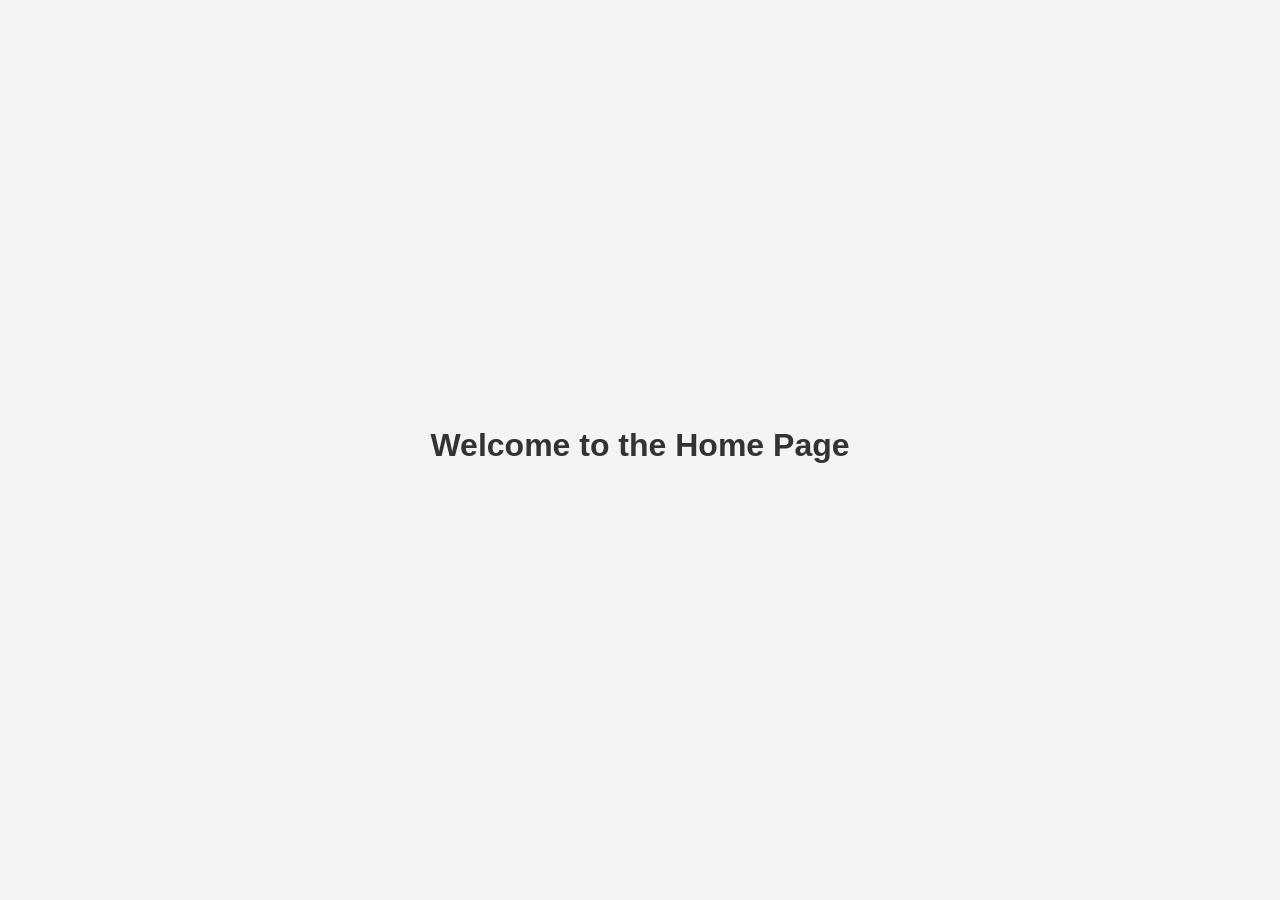
==== frontend/pages/login.html @ a6c717e4 "first commit" ====
<html>
    <head>
        <title>Home Page</title>
        <meta charset="UTF-8">
        <link rel="icon" href="../assets/favicon.svg" type="image/svg+xml">
        <link rel="stylesheet" href="../css/style.css">
    </head>
    <body>
        <h1>Welcome to the Home Page</h1>
    </body>
</html>
---- frontend/css/style.css ----
/* General Styles */
* {
    margin: 0;
    padding: 0;
    box-sizing: border-box;
}

body {
    font-family: Arial, Helvetica, sans-serif;
    background-color: #f4f4f4;
    display: flex;
    flex-direction: column;
    justify-content: center;
    align-items: center;
    min-height: 100vh;
    padding: 20px;
}

/* Login Form Styles */
form {
    background-color: white;
    padding: 40px;
    border-radius: 8px;
    box-shadow: 0 2px 10px rgba(0, 0, 0, 0.1);
    width: 300px;
}

h1 {
    text-align: center;
    margin-bottom: 10px;
    color: #333;
    order: -2;
}

p {
    text-align: center;
    color: #666;
    margin-bottom: 30px;
    font-size: 14px;
    order: -1;
}

label {
    display: block;
    margin: 15px 0 5px 0;
    color: #333;
    font-weight: bold;
}

input {
    width: 100%;
    padding: 10px;
    margin-bottom: 15px;
    border: 1px solid #ddd;
    border-radius: 4px;
    font-size: 14px;
}

input:focus {
    outline: none;
    border-color: #4F46E5;
    box-shadow: 0 0 5px rgba(79, 70, 229, 0.5);
}

button {
    width: 100%;
    padding: 10px;
    background-color: #4F46E5;
    color: white;
    border: none;
    border-radius: 4px;
    font-size: 16px;
    font-weight: bold;
    cursor: pointer;
    transition: background-color 0.3s ease;
}

button:hover {
    background-color: #4338CA;
}

button:active {
    background-color: #3730A3;
}
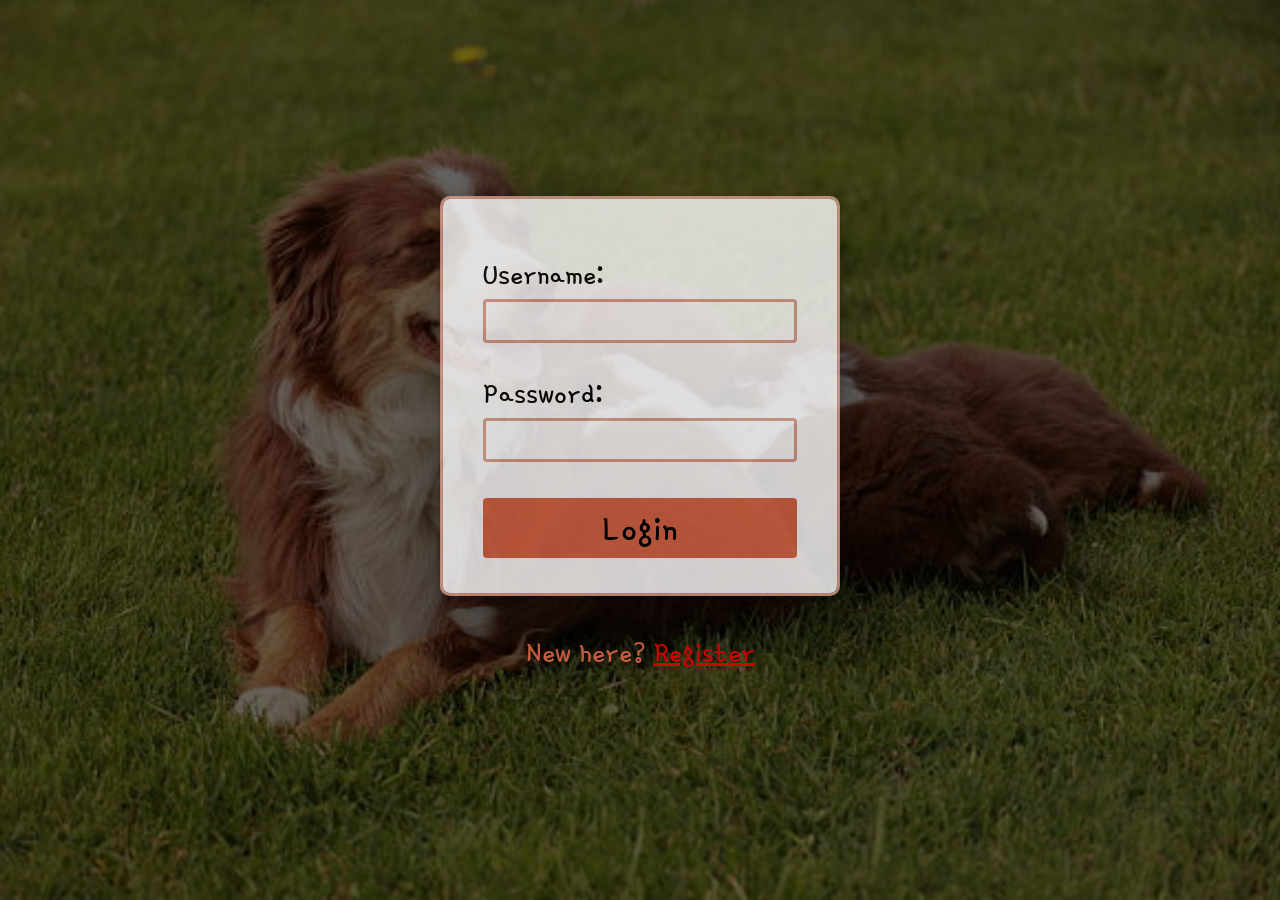
==== commit f67d7299: "Updated the website to Pawsome - pet services website" ====
--- a/frontend/pages/login.html
+++ b/frontend/pages/login.html
@@ -1,11 +1,23 @@
 <html>
     <head>
-        <title>Home Page</title>
         <meta charset="UTF-8">
-        <link rel="icon" href="../assets/favicon.svg" type="image/svg+xml">
-        <link rel="stylesheet" href="../css/style.css">
+        <link rel="icon" href="../assets/pawsome_icon.jpg" type="image/svg+xml">
+        <link href="https://fonts.googleapis.com/css2?family=Crimson+Text:ital,wght@0,400;0,600;0,700;1,400;1,600;1,700&family=Gamja+Flower&family=Mynerve&family=Roboto:ital,wght@0,100..900;1,100..900&display=swap" rel="stylesheet">
+        <link rel="stylesheet" href="../css/login_styles.css">
+        <title>Login User | Pawsome</title>
     </head>
     <body>
-        <h1>Welcome to the Home Page</h1>
+        <form onsubmit="getLoginCreds(event)">
+            <label for="username">Username:</label>
+            <input type="text" id="username" name="username"><br>
+            <label for="password">Password:</label>
+            <input type="password" id="password" name="password"><br><br>
+            <div id="message"></div>
+            <button type="submit">Login</button>
+        </form>
+        <div id="register">
+            <p>New here? <a href="../pages/register.html">Register</a></p>
+        </div>
+        <script src="../js/script.js"></script>
     </body>
 </html>
--- a/frontend/css/login_styles.css
+++ b/frontend/css/login_styles.css
@@ -0,0 +1,113 @@
+* {
+    box-sizing: border-box;
+    font-size: 16px;
+    font-family: "Gamja Flower", sans-serif;
+}
+
+body {
+    margin: 0;
+    padding: 0;
+    display: flex;
+    flex-direction: column;
+    justify-content: center;
+    align-items: center;
+    min-height: 100vh;
+    background-image: url("../assets/login_image.jpg");
+    background-repeat: no-repeat;
+    background-size: cover;
+    background-position: center center;
+    backdrop-filter: brightness(40%);
+    background-blend-mode: soft-light;
+}
+
+form {
+    background-color: white;
+    opacity: 0.8;
+    padding: 40px;
+    width: 400px;
+    height: 400px;
+    border: 3px solid #D99E8E;
+    border-radius: 10px;
+    box-shadow: rgba(0, 0, 0, 0.25) 0px 54px 55px, rgba(0, 0, 0, 0.12) 0px -12px 30px, rgba(0, 0, 0, 0.12) 0px 4px 6px, rgba(0, 0, 0, 0.17) 0px 12px 13px, rgba(0, 0, 0, 0.09) 0px -3px 5px;
+    overflow: scroll;
+}
+
+
+label {
+    display: block;
+    margin: 15px 0 5px 0;
+    color: black;
+    font-weight: 500;
+    font-size: 2rem;
+    font-family: inherit;
+}
+
+input {
+    width: 100%;
+    padding: 10px;
+    margin-bottom: 15px;
+    border: 3px solid #D99E8E;
+    border-radius: 4px;
+    font-size: 14px;
+}
+
+input:focus {
+    outline: none;
+    border-color: rgba(217, 76, 69, 1);
+    box-shadow: 0 0 5px rgba(217, 76, 69, 0.5);
+}
+
+button {
+    width: 100%;
+    padding: 5px;
+    background-color:#D96545;
+    color: black;
+    border: none;
+    border-radius: 4px;
+    font-size: 2.5rem;
+    font-weight: 500;
+    font-family: inherit;
+    cursor: pointer;
+    transition: background-color 0.3s ease;
+}
+
+button:hover, button:active {
+    background-color: #D80700;
+}
+
+/* Message Display Styles */
+#message {
+    margin-bottom: 15px;
+    padding: 10px;
+    border-radius: 4px;
+    text-align: center;
+    font-weight: bold;
+    min-height: 20px;
+    display: none;
+}
+
+#message.success {
+    background-color: #d4edda;
+    color: #155724;
+    border: 1px solid #c3e6cb;
+    display: block;
+}
+
+#message.error {
+    background-color: #f8d7da;
+    color: #721c24;
+    border: 1px solid #f5c6cb;
+    display: block;
+}
+
+
+#register P, #register a {
+    margin-top: 20px;
+    font-size: 2rem;
+    font-family: inherit;
+    color: #D96545;
+}
+
+#register a {
+    color: #D80700;
+}
